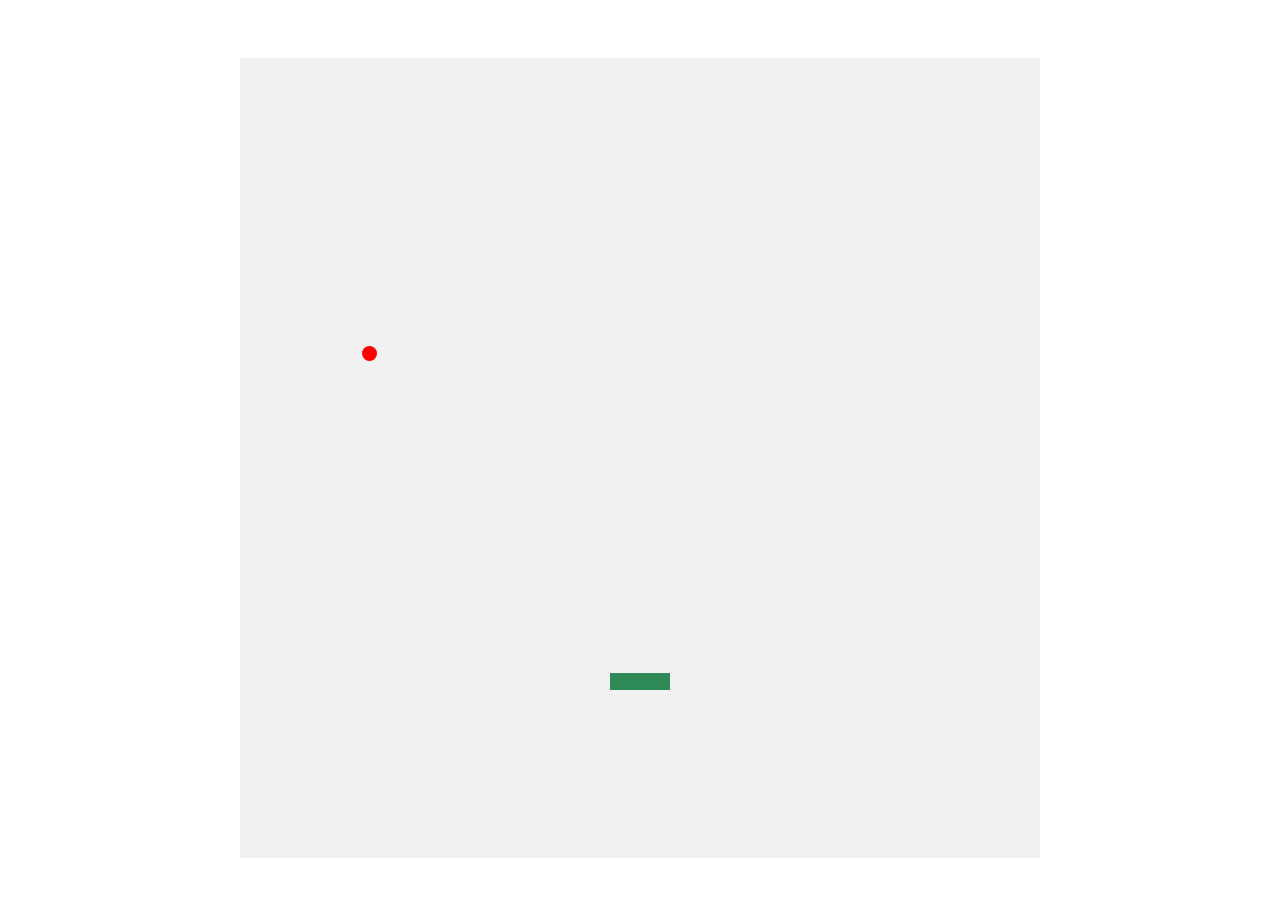
==== index.html @ bb13d074 "Initial commit" ====
<!DOCTYPE html>
<html lang="en">
<head>
    <meta charset="UTF-8">
    <meta http-equiv="X-UA-Compatible" content="IE=edge">
    <meta name="viewport" content="width=device-width, initial-scale=1.0">
    <title>Document</title>
    <link rel="stylesheet" href="style.css">
</head>
<body>
    <main id="terrain">
        <div class="terrain_balle" id="balle"></div>
        <div class="terrain_vaisseau" id="vaisseau"></div>
    </main>

    <script src="script.js"></script>
</body>
</html>
---- style.css ----
body {
    display: flex;
    justify-content: center;
    align-items: center;
    padding-top: 50px;
}

main {
    height: 800px;
    width: 800px;
    background-color: #f1f1f1;
}

.terrain_balle {
    width: 15px;
    height: 15px;
    background-color: red;
    border-radius: 50%;
    position: relative;
    top: 50px;
    left: 50px;
}

.terrain_vaisseau {
    width: 60px;
    height: 17px;
    background-color: seagreen;
    position: relative;
    top: 600px;
    left: 370px;
}
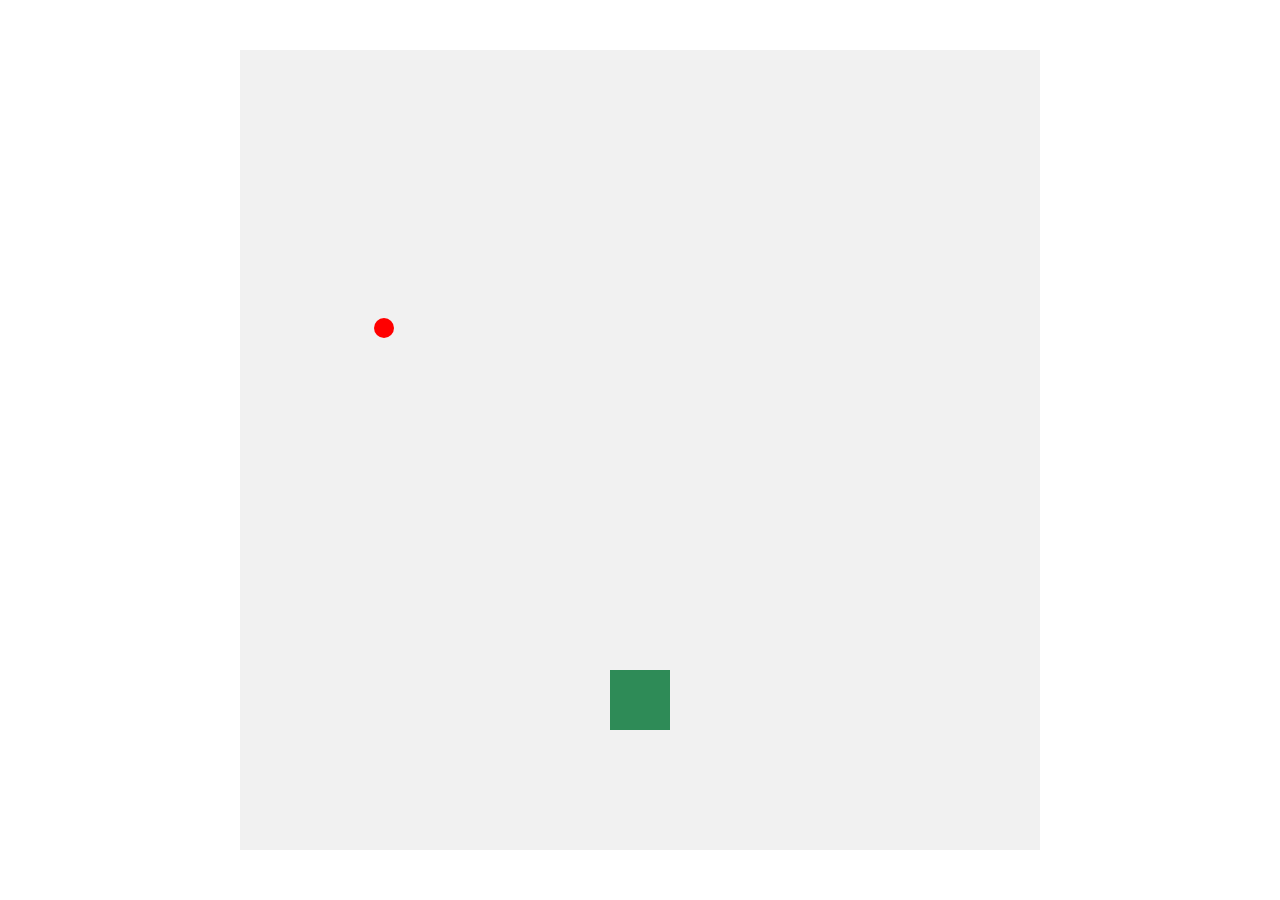
==== commit 8985ce25: "Collision Horizontal + Création Brique" ====
--- a/index.html
+++ b/index.html
@@ -14,5 +14,6 @@
     </main>
 
     <script src="script.js"></script>
+    <script src="scriptBrique.js"></script>
 </body>
 </html>--- a/style.css
+++ b/style.css
@@ -3,6 +3,7 @@
     justify-content: center;
     align-items: center;
     padding-top: 50px;
+    margin:0;
 }
 
 main {
@@ -12,8 +13,8 @@
 }
 
 .terrain_balle {
-    width: 15px;
-    height: 15px;
+    width: 20px;
+    height: 20px;
     background-color: red;
     border-radius: 50%;
     position: relative;
@@ -23,9 +24,18 @@
 
 .terrain_vaisseau {
     width: 60px;
-    height: 17px;
+    height: 60px;
     background-color: seagreen;
     position: relative;
     top: 600px;
     left: 370px;
-}+}
+
+.terrain_brique {
+    background-color: black;
+    height: 50px;
+    width: 50px;
+    position: relative;
+    margin:0;
+    padding: 0;
+}
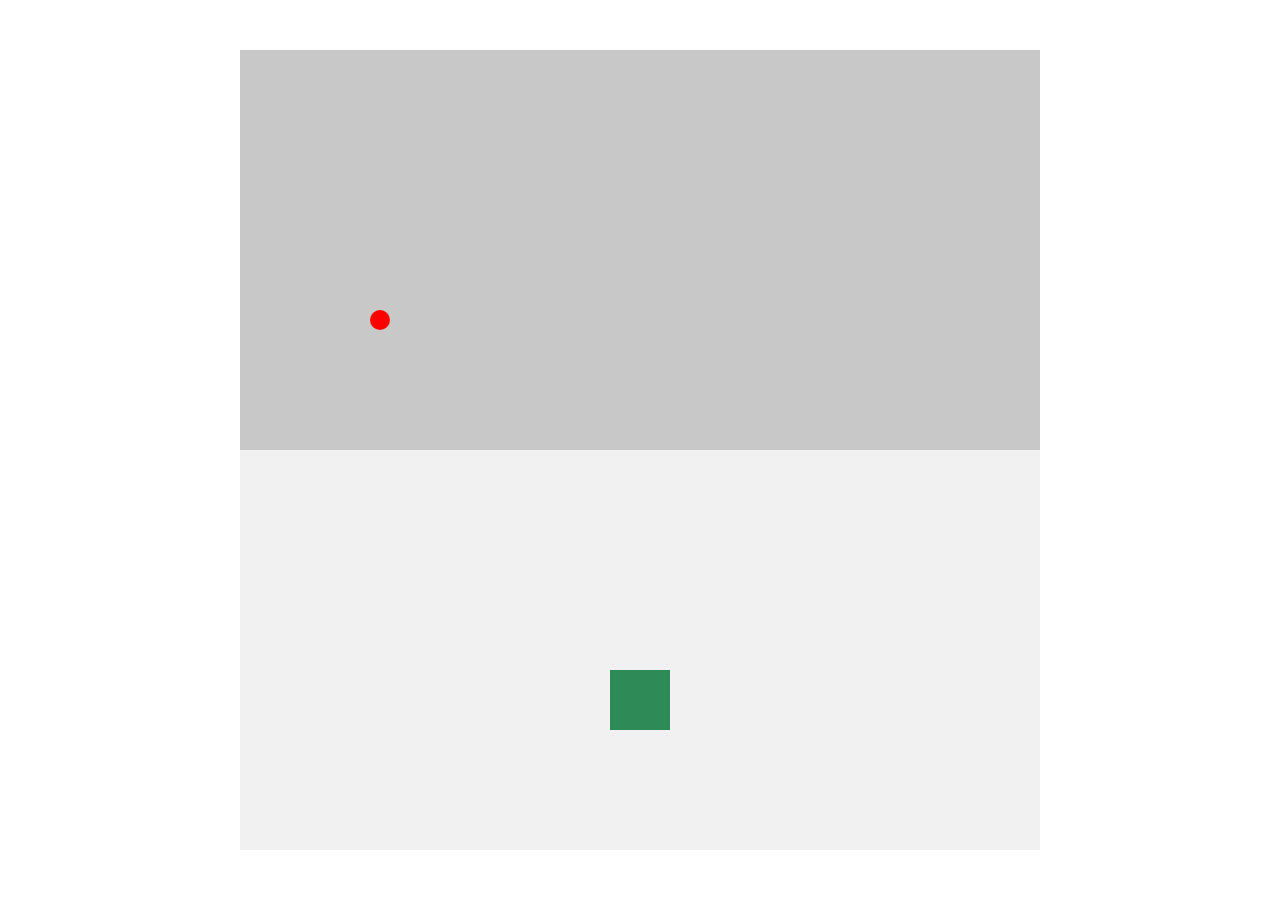
==== commit 9f8347f4: "Position Brique + Brique Aléatoire" ====
--- a/index.html
+++ b/index.html
@@ -9,6 +9,7 @@
 </head>
 <body>
     <main id="terrain">
+        <div class="terrain_zoneBrique" id="zoneBrique"></div>
         <div class="terrain_balle" id="balle"></div>
         <div class="terrain_vaisseau" id="vaisseau"></div>
     </main>
--- a/style.css
+++ b/style.css
@@ -10,6 +10,13 @@
     height: 800px;
     width: 800px;
     background-color: #f1f1f1;
+}
+
+.terrain_zoneBrique {
+    width:800px;
+    height:400px;
+    background-color: rgba(200,200,200,1);
+    position: absolute;
 }
 
 .terrain_balle {
@@ -31,11 +38,11 @@
     left: 370px;
 }
 
-.terrain_brique {
+.terrain_zoneBrique_brique {
     background-color: black;
     height: 50px;
     width: 50px;
-    position: relative;
+    position: absolute;
     margin:0;
     padding: 0;
 }
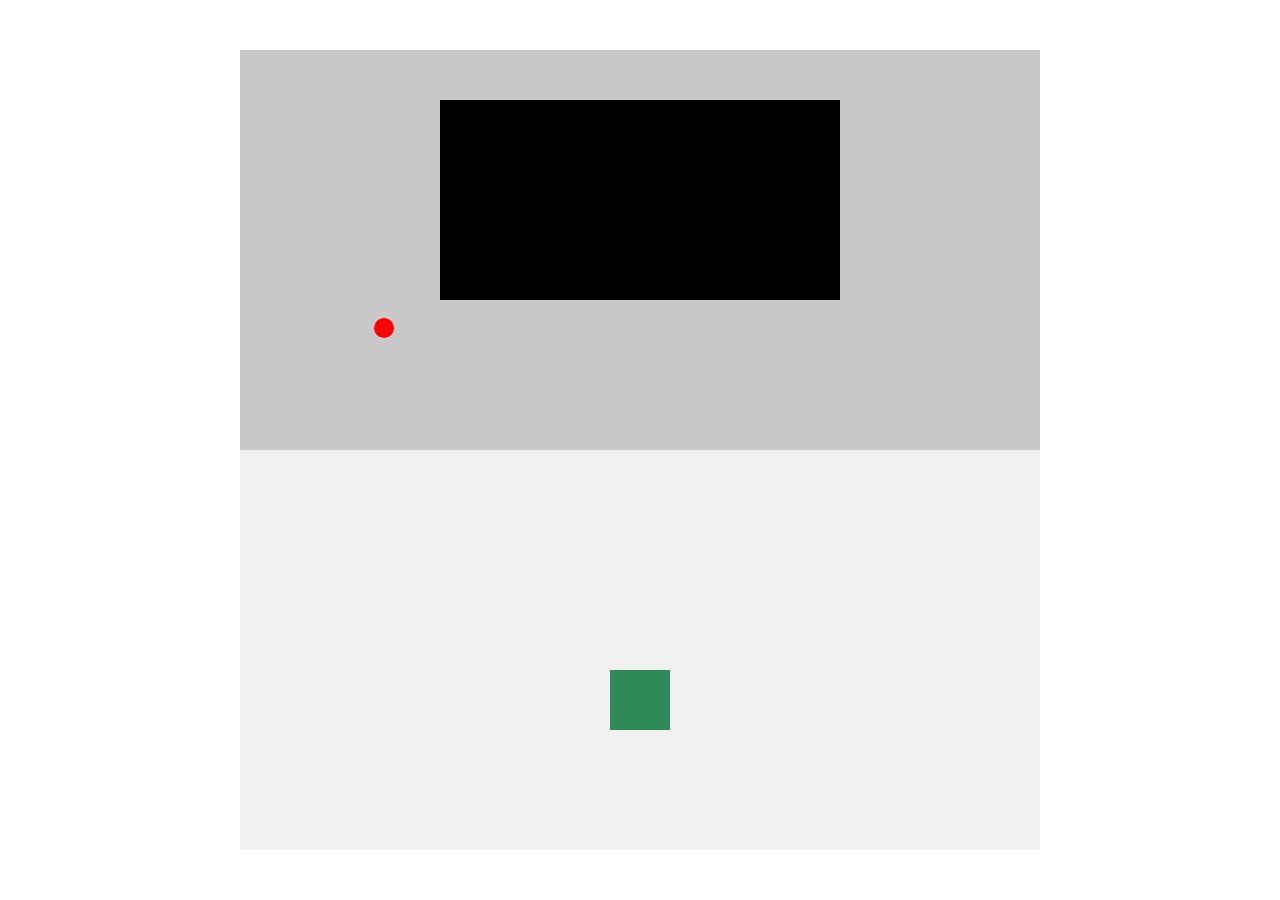
==== commit 733d435b: "Brique Collision Vertical" ====
--- a/index.html
+++ b/index.html
@@ -16,5 +16,6 @@
 
     <script src="script.js"></script>
     <script src="scriptBrique.js"></script>
+    <script src="test.js"></script>
 </body>
 </html>--- a/style.css
+++ b/style.css
@@ -41,7 +41,7 @@
 .terrain_zoneBrique_brique {
     background-color: black;
     height: 50px;
-    width: 50px;
+    width: 100px;
     position: absolute;
     margin:0;
     padding: 0;
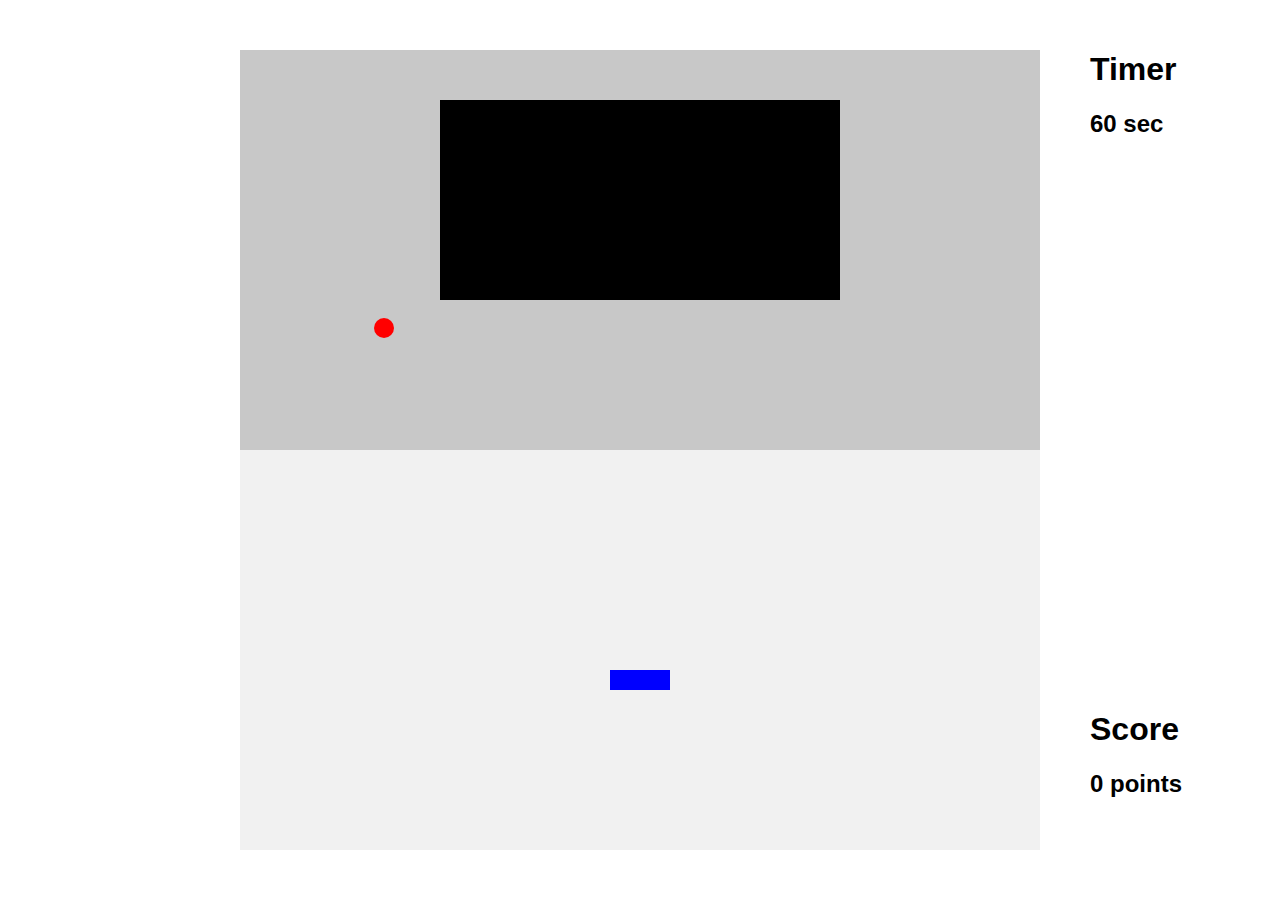
==== commit da14e668: "Casse-Brique Jouable" ====
--- a/index.html
+++ b/index.html
@@ -12,10 +12,13 @@
         <div class="terrain_zoneBrique" id="zoneBrique"></div>
         <div class="terrain_balle" id="balle"></div>
         <div class="terrain_vaisseau" id="vaisseau"></div>
+        <div class="terrain_timer" id="timer"><h1>Timer</h1><h2></h2></div>
+        <div class="terrain_score" id="score"><h1>Score</h1><h2></h2></div>
     </main>
+    <div id="timeOut"><h1>TIME OUT</h1></div>
 
     <script src="script.js"></script>
     <script src="scriptBrique.js"></script>
-    <script src="test.js"></script>
+    <script src="timer.js"></script>
 </body>
 </html>--- a/style.css
+++ b/style.css
@@ -10,6 +10,24 @@
     height: 800px;
     width: 800px;
     background-color: #f1f1f1;
+}
+
+.terrain_timer {
+    font-family: Impact, Haettenschweiler, 'Arial Narrow Bold', sans-serif;
+    position: absolute;
+    height: 100px;
+    width: 100px;
+    margin-top: -60px;
+    margin-left:850px;
+}
+
+.terrain_score {
+    font-family: Impact, Haettenschweiler, 'Arial Narrow Bold', sans-serif;
+    position: absolute;
+    height: 100px;
+    width: 100px;
+    margin-top: 600px;
+    margin-left:850px;
 }
 
 .terrain_zoneBrique {
@@ -31,8 +49,8 @@
 
 .terrain_vaisseau {
     width: 60px;
-    height: 60px;
-    background-color: seagreen;
+    height: 20px;
+    background-color: blue;
     position: relative;
     top: 600px;
     left: 370px;
@@ -46,3 +64,29 @@
     margin:0;
     padding: 0;
 }
+
+.heurte {
+    background-color: green;
+}
+
+.endommage {
+    background-color: orange;
+}
+
+.fragile {
+    background-color: red;
+}
+
+#timeOut {
+    display: none;
+    justify-content: center;
+    align-items: center;
+    position: absolute;
+    height: 400px;
+    width: 600px;
+    margin: 0 auto;
+    top: 150;
+    background-color: rgba(255,255,255,0.7);
+    font-family: Impact, Haettenschweiler, 'Arial Narrow Bold', sans-serif;
+    font-size: 3em;
+}